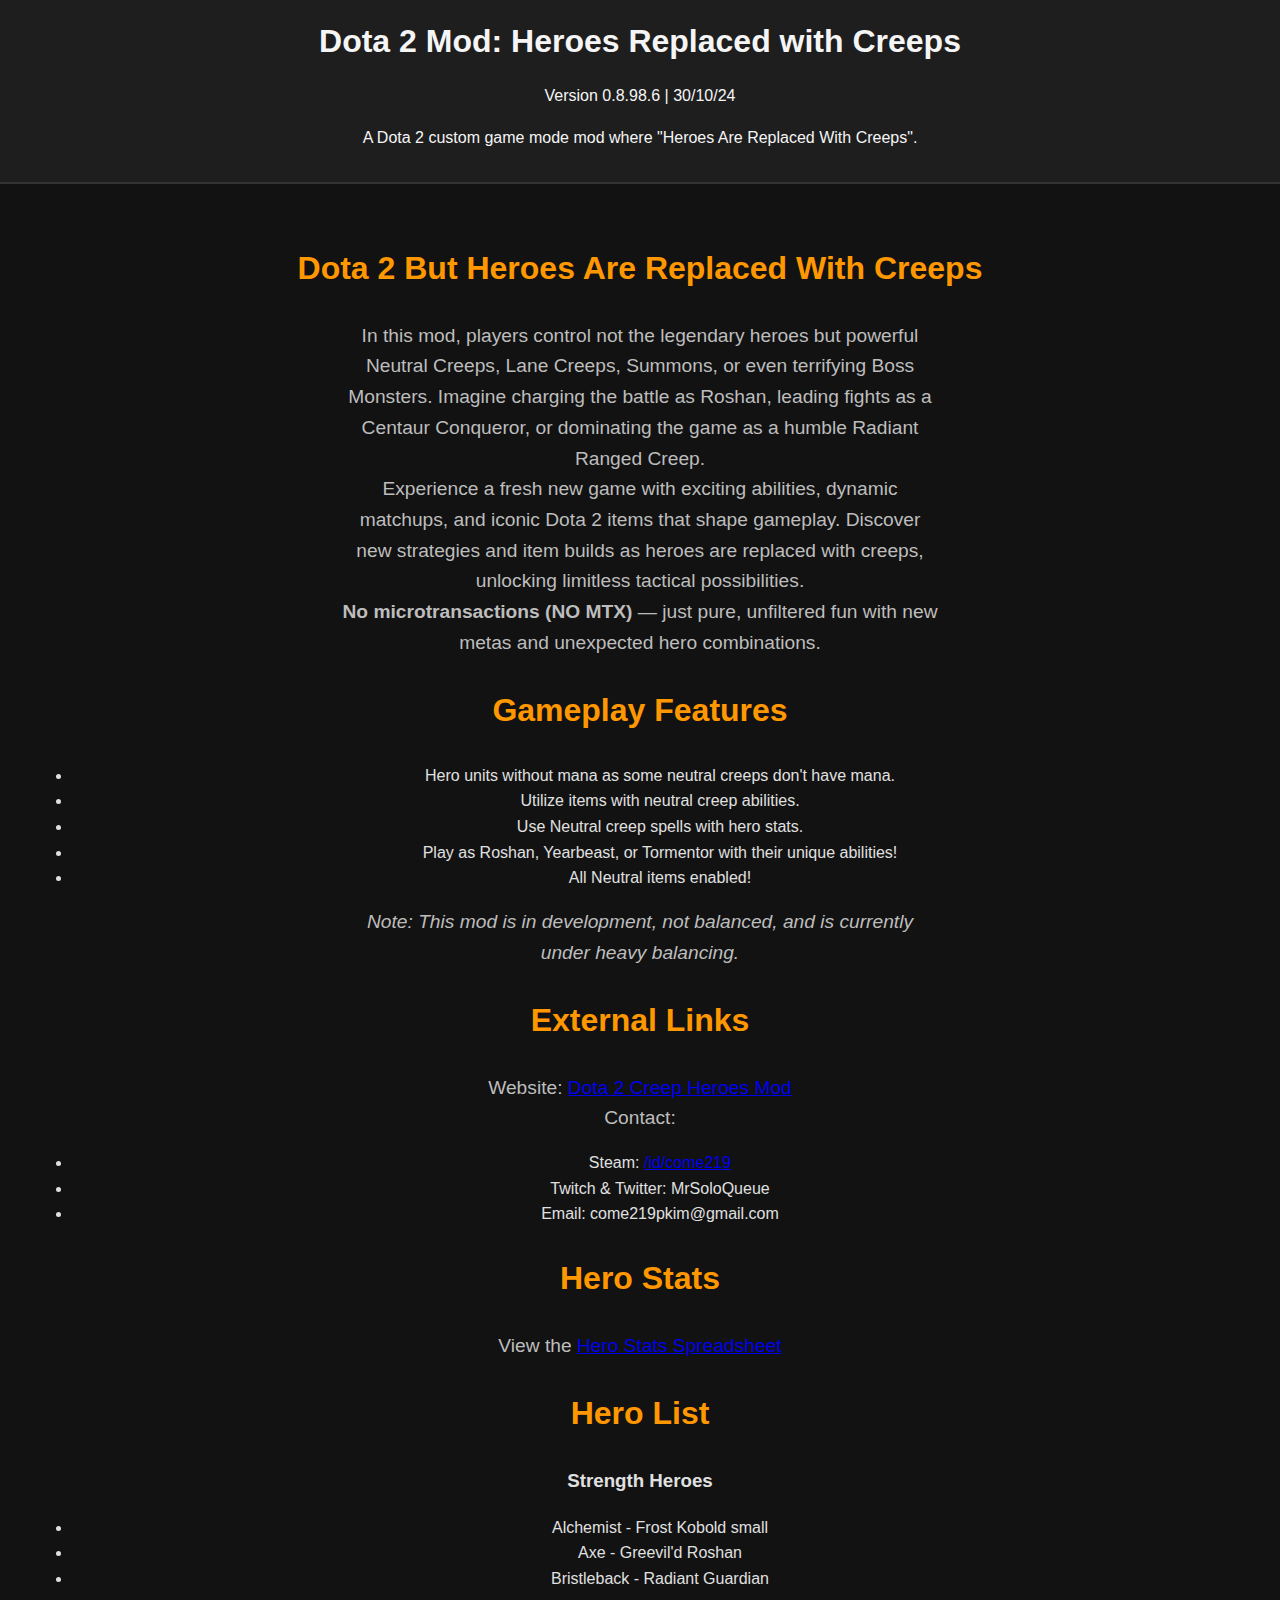
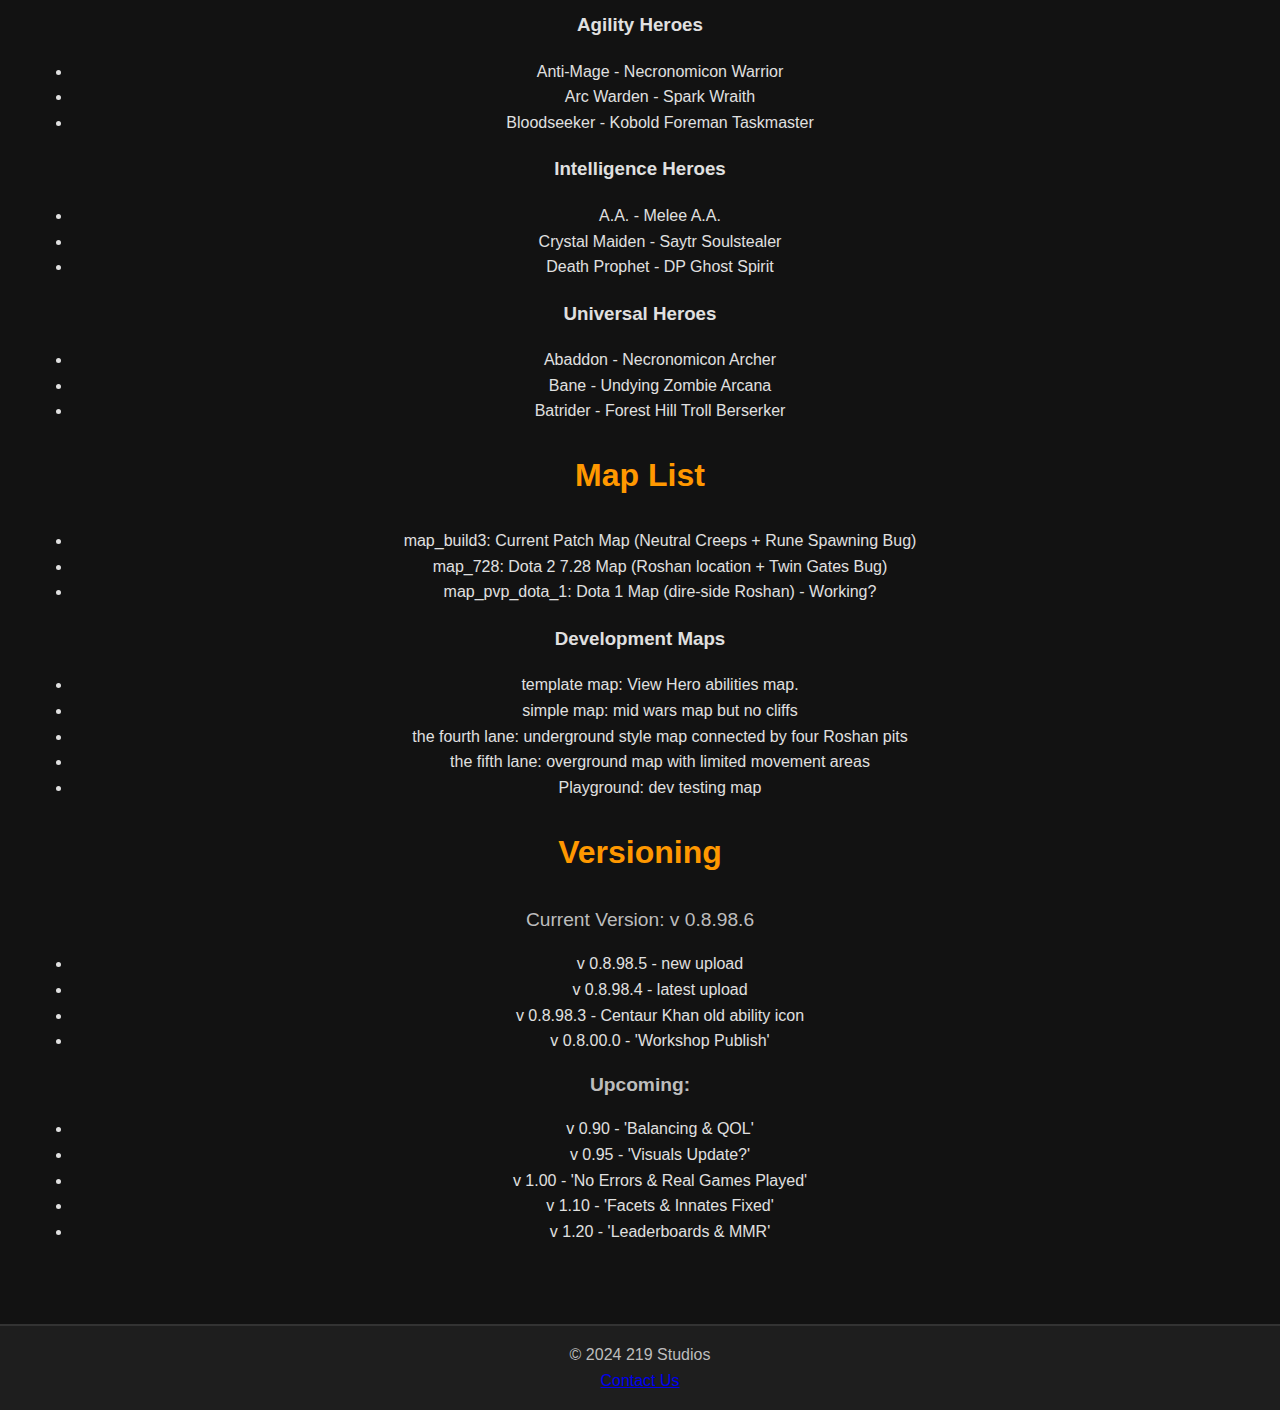
==== heroes.html @ 86149fa5 "new push" ====
<!DOCTYPE html>
<html lang="en">
<head>
    <meta charset="UTF-8">
    <meta name="viewport" content="width=device-width, initial-scale=1.0">
    <title>Dota 2 Mod: Heroes Replaced with Creeps - Heroes</title>
    <link rel="stylesheet" href="styles.css">
</head>
<body>
    <header>
        <h1>Dota 2 Mod: Heroes Replaced with Creeps</h1>
        <p>Version 0.8.98.6 | 30/10/24</p>
        <p>A Dota 2 custom game mode mod where "Heroes Are Replaced With Creeps".</p>
    </header>
    
    <main>
        <section id="intro">
            <h2>Dota 2 But Heroes Are Replaced With Creeps</h2>
            <p>In this mod, players control not the legendary heroes but powerful Neutral Creeps, Lane Creeps, Summons, or even terrifying Boss Monsters. Imagine charging the battle as Roshan, leading fights as a Centaur Conqueror, or dominating the game as a humble Radiant Ranged Creep.</p>
            <p>Experience a fresh new game with exciting abilities, dynamic matchups, and iconic Dota 2 items that shape gameplay. Discover new strategies and item builds as heroes are replaced with creeps, unlocking limitless tactical possibilities.</p>
            <p><strong>No microtransactions (NO MTX)</strong> — just pure, unfiltered fun with new metas and unexpected hero combinations.</p>
        </section>

        <section id="features">
            <h2>Gameplay Features</h2>
            <ul>
                <li>Hero units without mana as some neutral creeps don't have mana.</li>
                <li>Utilize items with neutral creep abilities.</li>
                <li>Use Neutral creep spells with hero stats.</li>
                <li>Play as Roshan, Yearbeast, or Tormentor with their unique abilities!</li>
                <li>All Neutral items enabled!</li>
            </ul>
            <p><em>Note: This mod is in development, not balanced, and is currently under heavy balancing.</em></p>
        </section>

        <section id="links">
            <h2>External Links</h2>
            <p>Website: <a href="https://come219.github.io/Dota2-Creep_Heroes_Mod/" target="_blank">Dota 2 Creep Heroes Mod</a></p>
            <p>Contact:</p>
            <ul>
                <li>Steam: <a href="https://steamcommunity.com/id/come219" target="_blank">/id/come219</a></li>
                <li>Twitch & Twitter: MrSoloQueue</li>
                <li>Email: come219pkim@gmail.com</li>
            </ul>
        </section>

        <section id="hero-stats">
            <h2>Hero Stats</h2>
            <p>View the <a href="https://docs.google.com/spreadsheets/d/19--Wm9LqAHekZDzgnyIDdgPJGcJcAu_neKIVAHinzxc/edit" target="_blank">Hero Stats Spreadsheet</a></p>
        </section>

        <section id="hero-list">
            <h2>Hero List</h2>
            
            <h3>Strength Heroes</h3>
            <ul>
                <li>Alchemist - Frost Kobold small</li>
                <li>Axe - Greevil'd Roshan</li>
                <li>Bristleback - Radiant Guardian</li>
                <!-- Add other Strength heroes here -->
            </ul>

            <h3>Agility Heroes</h3>
            <ul>
                <li>Anti-Mage - Necronomicon Warrior</li>
                <li>Arc Warden - Spark Wraith</li>
                <li>Bloodseeker - Kobold Foreman Taskmaster</li>
                <!-- Add other Agility heroes here -->
            </ul>

            <h3>Intelligence Heroes</h3>
            <ul>
                <li>A.A. - Melee A.A.</li>
                <li>Crystal Maiden - Saytr Soulstealer</li>
                <li>Death Prophet - DP Ghost Spirit</li>
                <!-- Add other Intelligence heroes here -->
            </ul>

            <h3>Universal Heroes</h3>
            <ul>
                <li>Abaddon - Necronomicon Archer</li>
                <li>Bane - Undying Zombie Arcana</li>
                <li>Batrider - Forest Hill Troll Berserker</li>
                <!-- Add other Universal heroes here -->
            </ul>
        </section>

        <section id="maps">
            <h2>Map List</h2>
            <ul>
                <li>map_build3: Current Patch Map (Neutral Creeps + Rune Spawning Bug)</li>
                <li>map_728: Dota 2 7.28 Map (Roshan location + Twin Gates Bug)</li>
                <li>map_pvp_dota_1: Dota 1 Map (dire-side Roshan) - Working?</li>
            </ul>

            <h3>Development Maps</h3>
            <ul>
                <li>template map: View Hero abilities map.</li>
                <li>simple map: mid wars map but no cliffs</li>
                <li>the fourth lane: underground style map connected by four Roshan pits</li>
                <li>the fifth lane: overground map with limited movement areas</li>
                <li>Playground: dev testing map</li>
            </ul>
        </section>

        <section id="versioning">
            <h2>Versioning</h2>
            <p>Current Version: v 0.8.98.6</p>
            <ul>
                <li>v 0.8.98.5 - new upload</li>
                <li>v 0.8.98.4 - latest upload</li>
                <li>v 0.8.98.3 - Centaur Khan old ability icon</li>
                <li>v 0.8.00.0 - 'Workshop Publish'</li>
                <!-- Add more version notes here -->
            </ul>
            <p><strong>Upcoming:</strong></p>
            <ul>
                <li>v 0.90 - 'Balancing & QOL'</li>
                <li>v 0.95 - 'Visuals Update?'</li>
                <li>v 1.00 - 'No Errors & Real Games Played'</li>
                <li>v 1.10 - 'Facets & Innates Fixed'</li>
                <li>v 1.20 - 'Leaderboards & MMR'</li>
            </ul>
        </section>
    </main>

    <footer>
        <p>&copy; 2024 219 Studios</p>
        <p><a href="contact.html">Contact Us</a></p>
    </footer>
</body>
</html>
---- styles.css ----
/* styles.css */

/* General body styling for dark mode */
body {
    background-color: #121212;
    color: #e0e0e0;
    font-family: Arial, sans-serif;
    margin: 0;
    padding: 0;
    line-height: 1.6;
}

/* Header styling */
header {
    background-color: #1e1e1e;
    color: #f5f5f5;
    padding: 1rem;
    text-align: center;
    border-bottom: 2px solid #333;
}

header h1 {
    margin: 0;
}

nav {
    margin-top: 1rem;
}

nav a {
    color: #f5f5f5;
    text-decoration: none;
    margin: 0 10px;
    padding: 8px 16px;
    font-weight: bold;
    border-radius: 5px;
    transition: background 0.3s ease;
}

nav a:hover {
    background-color: #333;
}

/* Main content styling */
main {
    padding: 2rem;
    text-align: center;
}

/* Card-like styling for page sections */
main h2 {
    font-size: 2rem;
    color: #ff9800;
}

main p {
    font-size: 1.2rem;
    max-width: 600px;
    margin: 0 auto;
    color: #bdbdbd;
}

/* Footer styling */
footer {
    background-color: #1e1e1e;
    color: #bdbdbd;
    text-align: center;
    padding: 1rem 0;
    margin-top: 2rem;
    border-top: 2px solid #333;
}

footer p {
    margin: 0;
}

/* Buttons and hover effects */
button, nav a {
    background-color: #ff9800;
    color: #121212;
    padding: 10px 20px;
    border: none;
    border-radius: 5px;
    font-size: 1rem;
    cursor: pointer;
    transition: all 0.3s ease;
}

button:hover, nav a:hover {
    background-color: #ffa726;
    color: #fff;
}
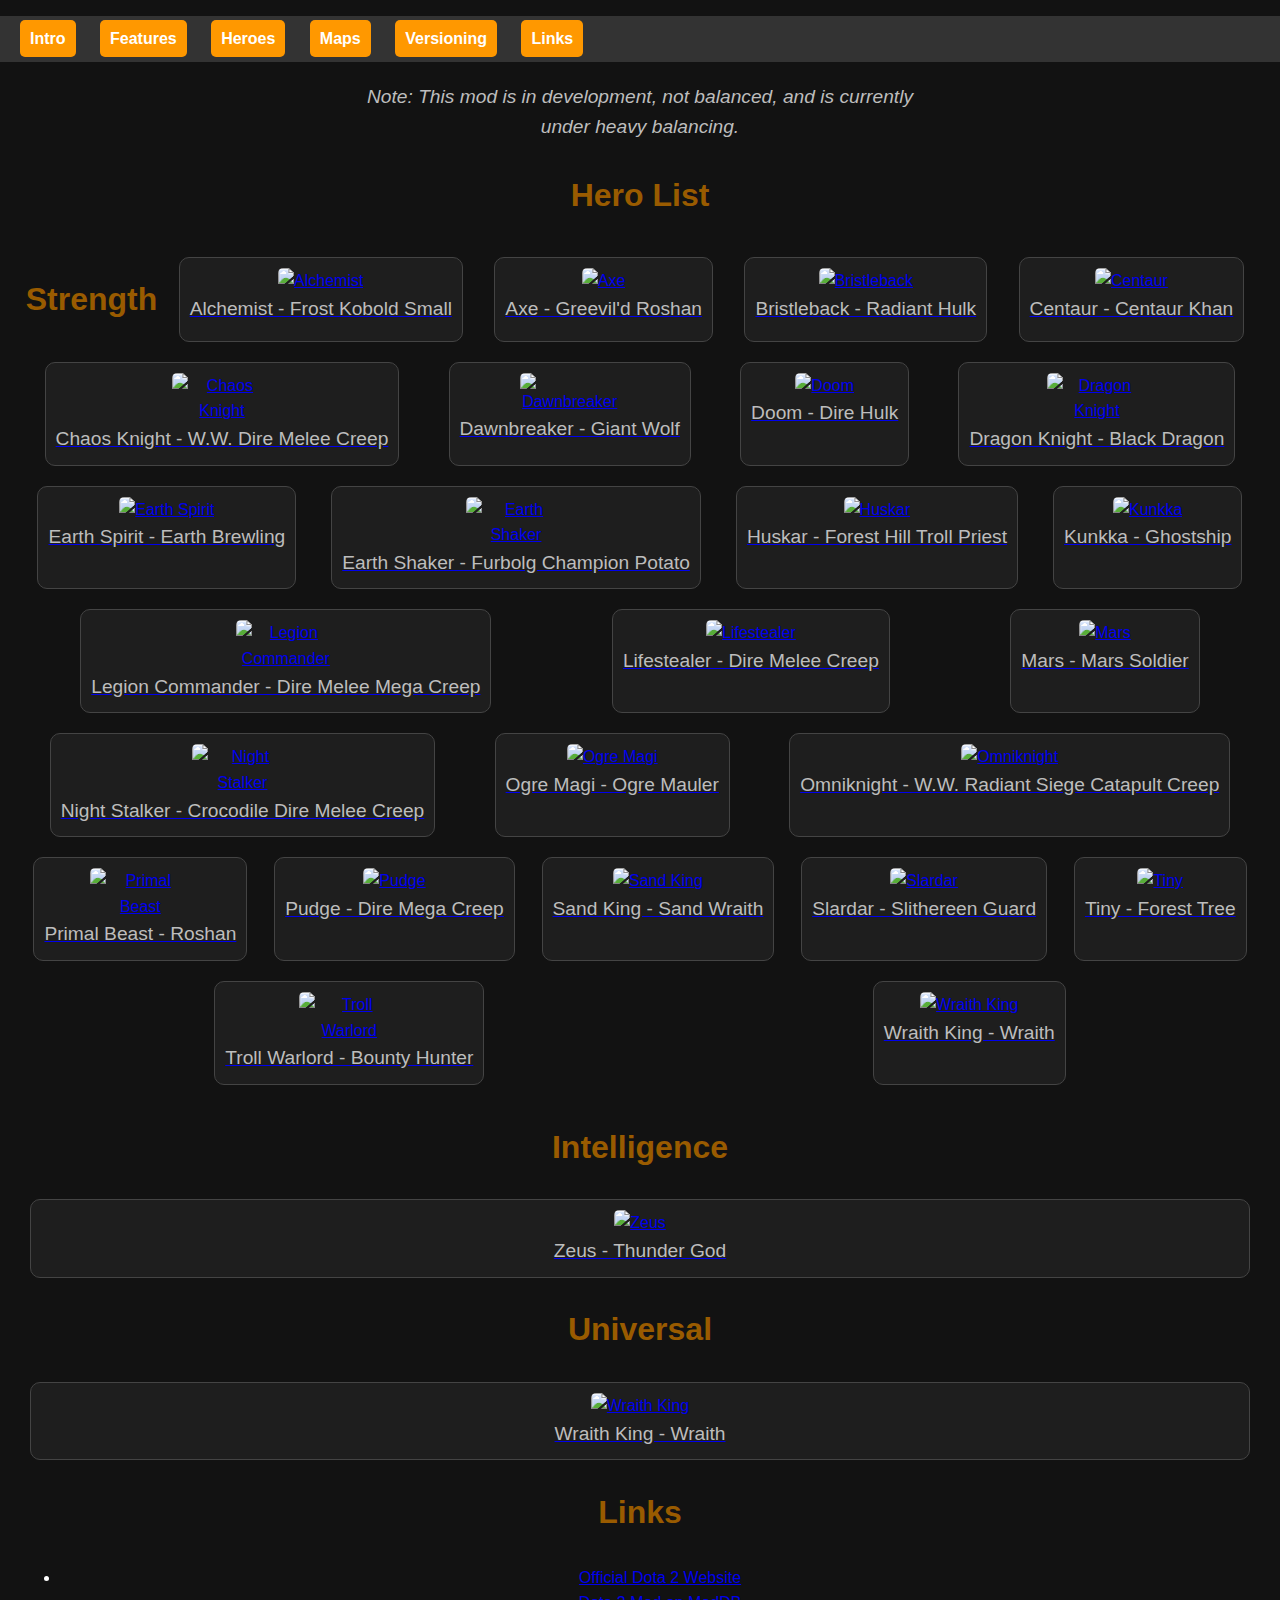
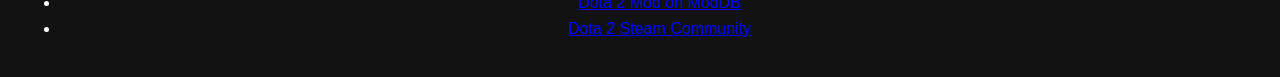
==== commit 19f36f2c: "new" ====
--- a/heroes.html
+++ b/heroes.html
@@ -5,128 +5,277 @@
     <meta name="viewport" content="width=device-width, initial-scale=1.0">
     <title>Dota 2 Mod: Heroes Replaced with Creeps - Heroes</title>
     <link rel="stylesheet" href="styles.css">
+    <style>
+        body {
+            font-family: Arial, sans-serif;
+            background-color: #121212;
+            color: white;
+            margin: 0;
+            padding: 0;
+        }
+
+        header {
+            text-align: center;
+            padding: 20px;
+            background-color: #222;
+        }
+
+        nav {
+            background-color: #333;
+            padding: 10px;
+        }
+
+        nav a {
+            color: white;
+            padding: 10px;
+            text-decoration: none;
+            margin: 0 10px;
+        }
+
+        nav a:hover {
+            background-color: #444;
+        }
+
+        main {
+            padding: 20px;
+        }
+
+        #hero-list {
+            display: flex;
+            flex-wrap: wrap;
+            justify-content: space-around;
+        }
+
+        .hero {
+            background-color: #1e1e1e;
+            border: 1px solid #444;
+            border-radius: 10px;
+            margin: 10px;
+            padding: 10px;
+            text-align: center;
+            transition: transform 0.2s;
+        }
+
+        .hero img {
+            max-width: 100px;
+            border-radius: 5px;
+        }
+
+        .hero:hover {
+            transform: scale(1.05);
+        }
+    </style>
 </head>
 <body>
-    <header>
-        <h1>Dota 2 Mod: Heroes Replaced with Creeps</h1>
-        <p>Version 0.8.98.6 | 30/10/24</p>
-        <p>A Dota 2 custom game mode mod where "Heroes Are Replaced With Creeps".</p>
-    </header>
     
+    <nav>
+        <a href="#intro">Intro</a>
+        <a href="#features">Features</a>
+        <a href="#hero-list">Heroes</a>
+        <a href="#maps">Maps</a>
+        <a href="#versioning">Versioning</a>
+        <a href="#links">Links</a>
+    </nav>
+
     <main>
-        <section id="intro">
-            <h2>Dota 2 But Heroes Are Replaced With Creeps</h2>
-            <p>In this mod, players control not the legendary heroes but powerful Neutral Creeps, Lane Creeps, Summons, or even terrifying Boss Monsters. Imagine charging the battle as Roshan, leading fights as a Centaur Conqueror, or dominating the game as a humble Radiant Ranged Creep.</p>
-            <p>Experience a fresh new game with exciting abilities, dynamic matchups, and iconic Dota 2 items that shape gameplay. Discover new strategies and item builds as heroes are replaced with creeps, unlocking limitless tactical possibilities.</p>
-            <p><strong>No microtransactions (NO MTX)</strong> — just pure, unfiltered fun with new metas and unexpected hero combinations.</p>
+        
+
+        <section id="features">
+        
+        
+            <p><em>Note: This mod is in development, not balanced, and is currently under heavy balancing.</em></p>
+			
+			    <h2>Hero List</h2>
         </section>
 
-        <section id="features">
-            <h2>Gameplay Features</h2>
+        <section id="hero-list">
+            <h2>Strength</h2>
+            <div class="hero">
+                <a href="#alchemist">
+                    <img src="https://via.placeholder.com/100" alt="Alchemist">
+                    <p>Alchemist - Frost Kobold Small</p>
+                </a>
+            </div>
+            <div class="hero">
+                <a href="#axe">
+                    <img src="https://via.placeholder.com/100" alt="Axe">
+                    <p>Axe - Greevil'd Roshan</p>
+                </a>
+            </div>
+            <div class="hero">
+                <a href="#bristleback">
+                    <img src="https://via.placeholder.com/100" alt="Bristleback">
+                    <p>Bristleback - Radiant Hulk</p>
+                </a>
+            </div>
+            <div class="hero">
+                <a href="#centaur">
+                    <img src="https://via.placeholder.com/100" alt="Centaur">
+                    <p>Centaur - Centaur Khan</p>
+                </a>
+            </div>
+            <div class="hero">
+                <a href="#chaos-knight">
+                    <img src="https://via.placeholder.com/100" alt="Chaos Knight">
+                    <p>Chaos Knight - W.W. Dire Melee Creep</p>
+                </a>
+            </div>
+            <div class="hero">
+                <a href="#dawnbreaker">
+                    <img src="https://via.placeholder.com/100" alt="Dawnbreaker">
+                    <p>Dawnbreaker - Giant Wolf</p>
+                </a>
+            </div>
+            <div class="hero">
+                <a href="#doom">
+                    <img src="https://via.placeholder.com/100" alt="Doom">
+                    <p>Doom - Dire Hulk</p>
+                </a>
+            </div>
+            <div class="hero">
+                <a href="#dragon-knight">
+                    <img src="https://via.placeholder.com/100" alt="Dragon Knight">
+                    <p>Dragon Knight - Black Dragon</p>
+                </a>
+            </div>
+            <div class="hero">
+                <a href="#earth-spirit">
+                    <img src="https://via.placeholder.com/100" alt="Earth Spirit">
+                    <p>Earth Spirit - Earth Brewling</p>
+                </a>
+            </div>
+            <div class="hero">
+                <a href="#earth-shaker">
+                    <img src="https://via.placeholder.com/100" alt="Earth Shaker">
+                    <p>Earth Shaker - Furbolg Champion Potato</p>
+                </a>
+            </div>
+            <!-- Add more heroes following the same structure -->
+            <!-- Strength Heroes -->
+            <div class="hero">
+                <a href="#huskar">
+                    <img src="https://via.placeholder.com/100" alt="Huskar">
+                    <p>Huskar - Forest Hill Troll Priest</p>
+                </a>
+            </div>
+            <div class="hero">
+                <a href="#kunkka">
+                    <img src="https://via.placeholder.com/100" alt="Kunkka">
+                    <p>Kunkka - Ghostship</p>
+                </a>
+            </div>
+            <div class="hero">
+                <a href="#legion-commander">
+                    <img src="https://via.placeholder.com/100" alt="Legion Commander">
+                    <p>Legion Commander - Dire Melee Mega Creep</p>
+                </a>
+            </div>
+            <div class="hero">
+                <a href="#lifestealer">
+                    <img src="https://via.placeholder.com/100" alt="Lifestealer">
+                    <p>Lifestealer - Dire Melee Creep</p>
+                </a>
+            </div>
+            <div class="hero">
+                <a href="#mars">
+                    <img src="https://via.placeholder.com/100" alt="Mars">
+                    <p>Mars - Mars Soldier</p>
+                </a>
+            </div>
+            <div class="hero">
+                <a href="#night-stalker">
+                    <img src="https://via.placeholder.com/100" alt="Night Stalker">
+                    <p>Night Stalker - Crocodile Dire Melee Creep</p>
+                </a>
+            </div>
+            <div class="hero">
+                <a href="#ogre-magi">
+                    <img src="https://via.placeholder.com/100" alt="Ogre Magi">
+                    <p>Ogre Magi - Ogre Mauler</p>
+                </a>
+            </div>
+            <div class="hero">
+                <a href="#omniknight">
+                    <img src="https://via.placeholder.com/100" alt="Omniknight">
+                    <p>Omniknight - W.W. Radiant Siege Catapult Creep</p>
+                </a>
+            </div>
+            <div class="hero">
+                <a href="#primal-beast">
+                    <img src="https://via.placeholder.com/100" alt="Primal Beast">
+                    <p>Primal Beast - Roshan</p>
+                </a>
+            </div>
+            <div class="hero">
+                <a href="#pudge">
+                    <img src="https://via.placeholder.com/100" alt="Pudge">
+                    <p>Pudge - Dire Mega Creep</p>
+                </a>
+            </div>
+            <div class="hero">
+                <a href="#sand-king">
+                    <img src="https://via.placeholder.com/100" alt="Sand King">
+                    <p>Sand King - Sand Wraith</p>
+                </a>
+            </div>
+            <div class="hero">
+                <a href="#slardar">
+                    <img src="https://via.placeholder.com/100" alt="Slardar">
+                    <p>Slardar - Slithereen Guard</p>
+                </a>
+            </div>
+            <div class="hero">
+                <a href="#tiny">
+                    <img src="https://via.placeholder.com/100" alt="Tiny">
+                    <p>Tiny - Forest Tree</p>
+                </a>
+            </div>
+            <div class="hero">
+                <a href="#troll-warlord">
+                    <img src="https://via.placeholder.com/100" alt="Troll Warlord">
+                    <p>Troll Warlord - Bounty Hunter</p>
+                </a>
+            </div>
+            <div class="hero">
+                <a href="#wraith-king">
+                    <img src="https://via.placeholder.com/100" alt="Wraith King">
+                    <p>Wraith King - Wraith</p>
+                </a>
+            </div>
+            
+        </section>
+        
+        <section id="Intelligence">
+            <h2>Intelligence</h2>
+			
+			<div class="hero">
+                <a href="#zeus">
+                    <img src="https://via.placeholder.com/100" alt="Zeus">
+                    <p>Zeus - Thunder God</p>
+                </a>
+            </div>
+            
+			</section>
+
+        <section id="Universal">
+            <h2>Universal</h2>
+			 <div class="hero">
+                <a href="#wraith-king">
+                    <img src="https://via.placeholder.com/100" alt="Wraith King">
+                    <p>Wraith King - Wraith</p>
+                </a>
+            </div>
+            
+			</section>
+
+        <section id="links">
+            <h2>Links</h2>
             <ul>
-                <li>Hero units without mana as some neutral creeps don't have mana.</li>
-                <li>Utilize items with neutral creep abilities.</li>
-                <li>Use Neutral creep spells with hero stats.</li>
-                <li>Play as Roshan, Yearbeast, or Tormentor with their unique abilities!</li>
-                <li>All Neutral items enabled!</li>
-            </ul>
-            <p><em>Note: This mod is in development, not balanced, and is currently under heavy balancing.</em></p>
-        </section>
-
-        <section id="links">
-            <h2>External Links</h2>
-            <p>Website: <a href="https://come219.github.io/Dota2-Creep_Heroes_Mod/" target="_blank">Dota 2 Creep Heroes Mod</a></p>
-            <p>Contact:</p>
-            <ul>
-                <li>Steam: <a href="https://steamcommunity.com/id/come219" target="_blank">/id/come219</a></li>
-                <li>Twitch & Twitter: MrSoloQueue</li>
-                <li>Email: come219pkim@gmail.com</li>
-            </ul>
-        </section>
-
-        <section id="hero-stats">
-            <h2>Hero Stats</h2>
-            <p>View the <a href="https://docs.google.com/spreadsheets/d/19--Wm9LqAHekZDzgnyIDdgPJGcJcAu_neKIVAHinzxc/edit" target="_blank">Hero Stats Spreadsheet</a></p>
-        </section>
-
-        <section id="hero-list">
-            <h2>Hero List</h2>
-            
-            <h3>Strength Heroes</h3>
-            <ul>
-                <li>Alchemist - Frost Kobold small</li>
-                <li>Axe - Greevil'd Roshan</li>
-                <li>Bristleback - Radiant Guardian</li>
-                <!-- Add other Strength heroes here -->
-            </ul>
-
-            <h3>Agility Heroes</h3>
-            <ul>
-                <li>Anti-Mage - Necronomicon Warrior</li>
-                <li>Arc Warden - Spark Wraith</li>
-                <li>Bloodseeker - Kobold Foreman Taskmaster</li>
-                <!-- Add other Agility heroes here -->
-            </ul>
-
-            <h3>Intelligence Heroes</h3>
-            <ul>
-                <li>A.A. - Melee A.A.</li>
-                <li>Crystal Maiden - Saytr Soulstealer</li>
-                <li>Death Prophet - DP Ghost Spirit</li>
-                <!-- Add other Intelligence heroes here -->
-            </ul>
-
-            <h3>Universal Heroes</h3>
-            <ul>
-                <li>Abaddon - Necronomicon Archer</li>
-                <li>Bane - Undying Zombie Arcana</li>
-                <li>Batrider - Forest Hill Troll Berserker</li>
-                <!-- Add other Universal heroes here -->
-            </ul>
-        </section>
-
-        <section id="maps">
-            <h2>Map List</h2>
-            <ul>
-                <li>map_build3: Current Patch Map (Neutral Creeps + Rune Spawning Bug)</li>
-                <li>map_728: Dota 2 7.28 Map (Roshan location + Twin Gates Bug)</li>
-                <li>map_pvp_dota_1: Dota 1 Map (dire-side Roshan) - Working?</li>
-            </ul>
-
-            <h3>Development Maps</h3>
-            <ul>
-                <li>template map: View Hero abilities map.</li>
-                <li>simple map: mid wars map but no cliffs</li>
-                <li>the fourth lane: underground style map connected by four Roshan pits</li>
-                <li>the fifth lane: overground map with limited movement areas</li>
-                <li>Playground: dev testing map</li>
-            </ul>
-        </section>
-
-        <section id="versioning">
-            <h2>Versioning</h2>
-            <p>Current Version: v 0.8.98.6</p>
-            <ul>
-                <li>v 0.8.98.5 - new upload</li>
-                <li>v 0.8.98.4 - latest upload</li>
-                <li>v 0.8.98.3 - Centaur Khan old ability icon</li>
-                <li>v 0.8.00.0 - 'Workshop Publish'</li>
-                <!-- Add more version notes here -->
-            </ul>
-            <p><strong>Upcoming:</strong></p>
-            <ul>
-                <li>v 0.90 - 'Balancing & QOL'</li>
-                <li>v 0.95 - 'Visuals Update?'</li>
-                <li>v 1.00 - 'No Errors & Real Games Played'</li>
-                <li>v 1.10 - 'Facets & Innates Fixed'</li>
-                <li>v 1.20 - 'Leaderboards & MMR'</li>
+                <li><a href="https://www.dota2.com" target="_blank">Official Dota 2 Website</a></li>
+                <li><a href="https://www.moddb.com/mods/dota-2-mod-heroes-replaced-with-creeps" target="_blank">Dota 2 Mod on ModDB</a></li>
+                <li><a href="https://steamcommunity.com/app/570" target="_blank">Dota 2 Steam Community</a></li>
             </ul>
         </section>
     </main>
-
-    <footer>
-        <p>&copy; 2024 219 Studios</p>
-        <p><a href="contact.html">Contact Us</a></p>
-    </footer>
 </body>
 </html>
--- a/styles.css
+++ b/styles.css
@@ -23,6 +23,7 @@
     margin: 0;
 }
 
+/* Navbar styling */
 nav {
     margin-top: 1rem;
 }
@@ -47,10 +48,23 @@
     text-align: center;
 }
 
+/* H1 styling for dark mode */
+main h1 {
+    font-size: 2.5rem;
+    color: #ff9900;
+    text-shadow: 2px 2px 4px rgba(0, 0, 0, 0.7);
+    margin-bottom: 1rem;
+}
+
 /* Card-like styling for page sections */
 main h2 {
     font-size: 2rem;
-    color: #ff9800;
+    color: #995B00;
+}
+
+main h3 {
+    font-size: 1rem;
+    color: #bdbdbd;
 }
 
 main p {
